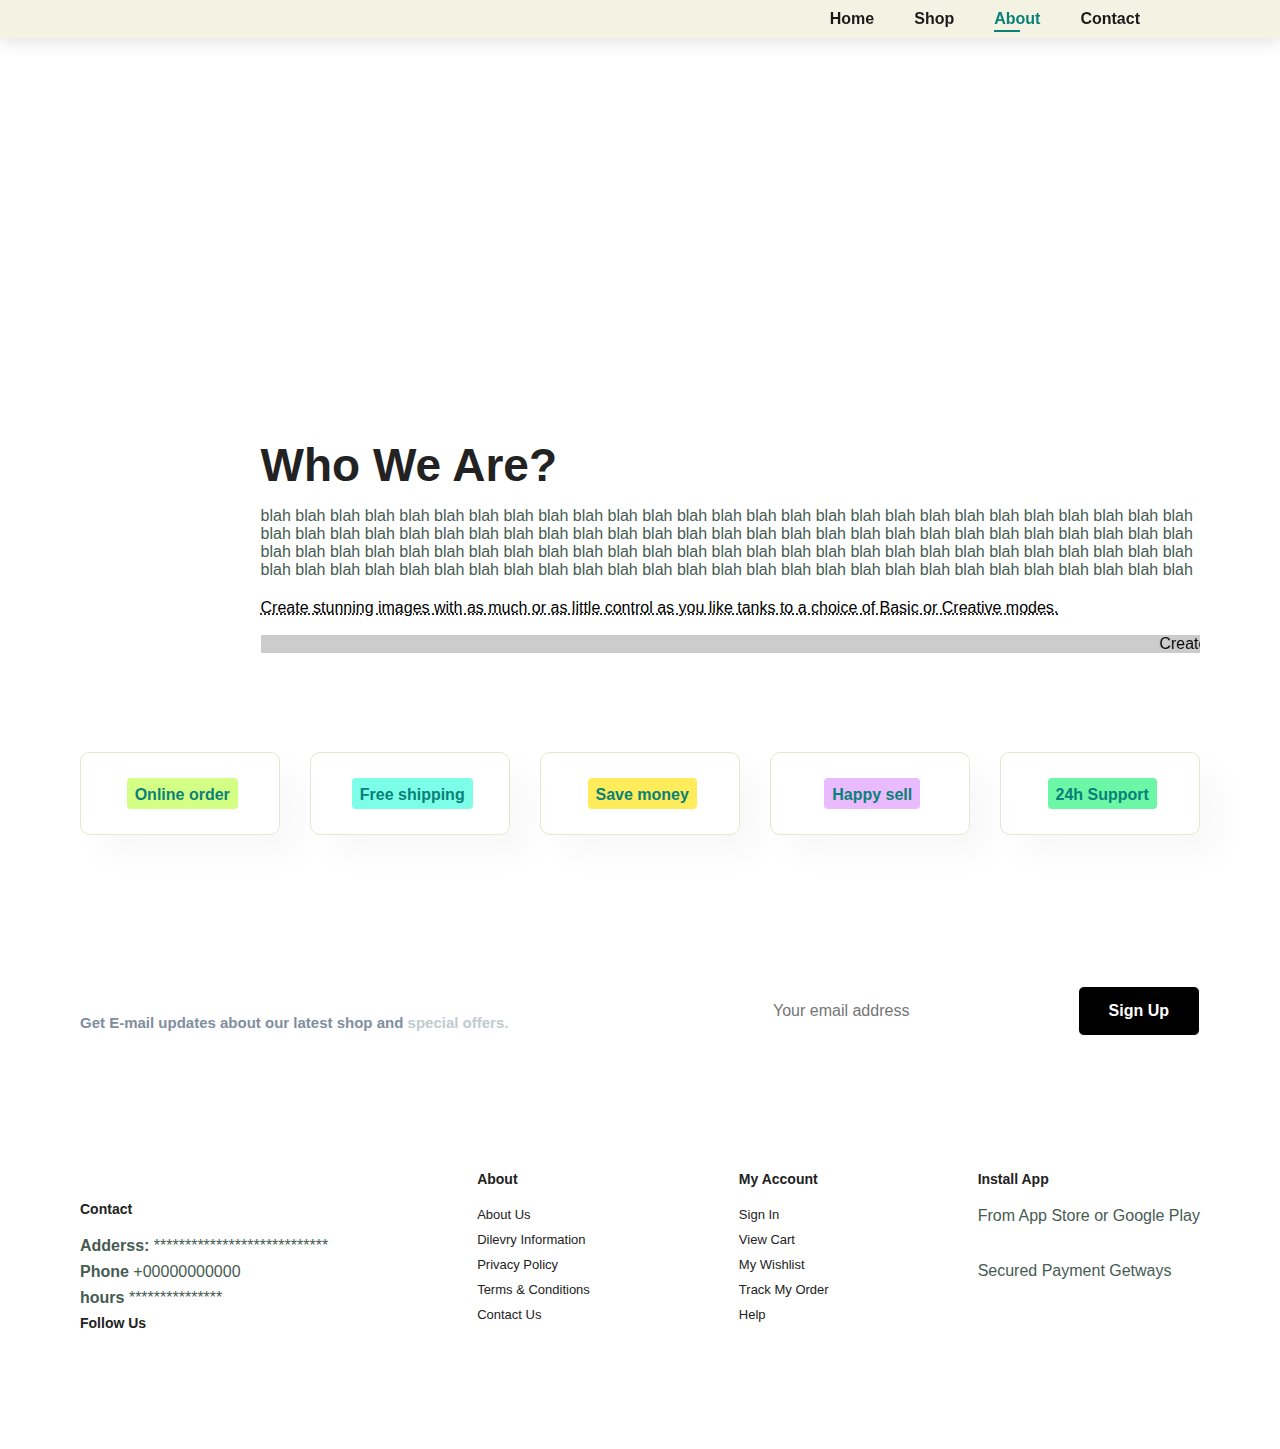
==== about.html @ 21dbde43 "Add files via upload" ====
<!DOCTYPE html>
<html lang="en">
<head>
    <meta charset="UTF-8">
    <meta http-equiv="X-UA-Compatible" content="IE=edge">
    <meta name="viewport" content="width=device-width, initial-scale=1.0">
    <link rel="stylesheet" href="style.css">
    <link rel="icon" href="D:\yassin\coding\code3\logo.png">
    <link rel="stylesheet" href="https://cdnjs.cloudflare.com/ajax/libs/font-awesome/6.4.2/css/all.min.css" integrity="sha512-z3gLpd7yknf1YoNbCzqRKc4qyor8gaKU1qmn+CShxbuBusANI9QpRohGBreCFkKxLhei6S9CQXFEbbKuqLg0DA==" crossorigin="anonymous" referrerpolicy="no-referrer" />
    <title>Cube Store</title>
</head>
<body>

    <section id="header">
        <a href="#"><img src="D:\yassin\coding\code3\logo.png" class="logo" alt=""></a>
        <div>
            <ul id="navbar">
                <li><a href="index.html">Home</a></li>
                <li><a href="shop.html">Shop</a></li>
                <li><a class="active"  href="about.html">About</a></li>
                <li><a href="contact.html">Contact</a></li>
                <li class="lag"><a href="cart.html"><i class="fa-solid fa-bag-shopping"></i></a></li>
                <a href="#" id="close"><i class="fa-solid fa-xmark"></i></a>
            </ul>
        </div>
        <div id="mobile">
            <a href="cart.html"><i class="fa-solid fa-bag-shopping cart"></i></a>
            <i class="fa-solid fa-bars" id="bar"></i>
        </div>
    </section>

    <section id="page-header1" class="about-header">
        <h2>#Know Us</h2>
    </section>
    <section id="about-head" class="section-p1">
        <img src="D:/yassin/coding/code3/f6.jpg" alt="">
        <div>
            <h2>Who We Are?</h2>
            <p>blah blah blah blah blah blah blah blah blah blah blah 
                blah blah blah blah blah blah blah blah blah blah blah blah
                blah blah blah blah blah blah blah blah blah blah blah blah blah 
                blah blah blah blah blah blah blah blah blah blah blah 
                blah blah blah blah blah blah blah blah blah blah blah blah
                blah blah blah blah blah blah blah blah blah blah blah blah blah 
                blah blah blah blah blah blah blah blah blah blah blah 
                blah blah blah blah blah blah blah blah blah blah blah blah
                blah blah blah blah blah blah blah blah blah blah blah blah blah</p>

                <abbr title="">Create stunning images with as much or as little control as you
                     like tanks to a choice of Basic or Creative modes.</abbr>

                     <br><br>
                     <marquee bgcolor="#ccc" width="100%" loop="-1" scrollamount="5">
                        Create stunning images with as much or as little control as you
                        like tanks to a choice of Basic or Creative modes.</marquee>
        </div>
    </section>
    <section id="feature" class="section-p1">
        <div class="fe-box">
            <img src="D:\yassin\coding\code3\f1.png" alt="" width="170px">
            <h6>Online order</h6>
        </div>
        <div class="fe-box">
            <img src="D:\yassin\coding\code3\f2.png" alt="" width="170px">
            <h6>Free shipping</h6>
        </div>
        <div class="fe-box">
            <img src="D:\yassin\coding\code3\f3.png" alt="" width="170px">
            <h6>Save money</h6>
        </div>
        <div class="fe-box">
            <img src="D:\yassin\coding\code3\f4.png" alt="" width="170px">
            <h6>Happy sell</h6>
        </div>
        <div class="fe-box">
            <img src="D:\yassin\coding\code3\f5.jpg" alt="" width="170px">
            <h6>24h Support</h6>
        </div>
    </section>
    <section id="newsletter" class="section-p1 section-m1">
        <div class="newstext">
            <h4>Sign Up For Newsletters</h4>
            <p>Get E-mail updates about our latest shop and <span>special offers.</span></p>
        </div>
        <div class="form">
            <input type="email" placeholder="Your email address">
            <button class="normal">Sign Up</button>
        </div>
    </section>

    <footer class="section-p1">
        <div class="col">
            <img class="logo" src="D:/yassin/coding/code3/logo.png" alt="" width="50px">
            <h4>Contact</h4>
            <p><strong>Adderss:</strong> ****************************</p>
            <p><strong>Phone</strong> +00000000000</p>
            <P><strong>hours</strong> ***************</P>
            <div class="follow">
                <h4>Follow Us</h4>
                <div class="icon">
                    <i class="fa-brands fa-facebook"></i>
                    <i class="fa-brands fa-instagram"></i>
                    <i class="fa-brands fa-twitter"></i>
                    <i class="fa-brands fa-youtube"></i>
                    <i class="fa-brands fa-pinterest"></i>
                </div>
            </div>
        </div>
        <div class="col">
            <h4>About</h4>
            <a href="#">About Us</a>
            <a href="#">Dilevry Information</a>
            <a href="#">Privacy Policy</a>
            <a href="#">Terms & Conditions</a>
            <a href="#">Contact Us</a>
        </div>
        <div class="col">
            <h4>My Account</h4>
            <a href="#">Sign In</a>
            <a href="#">View Cart</a>
            <a href="#">My Wishlist</a>
            <a href="#">Track My Order</a>
            <a href="#">Help</a>
        </div>
        <div class="col install">
            <h4>Install App</h4>
            <p>From App Store or Google Play</p>
            <div class="row">
                <img src="D:/yassin/coding/code3/pay/app.png" alt="" width="150px">
                <img src="D:/yassin/coding/code3/pay/play.png" alt="" width="150px">
            </div>
            <p>Secured Payment Getways</p>
            <img src="D:/yassin/coding/code3/pay/pay.png" alt="" width="200px">
        </div>
    </footer>
 <script src="script.js"></script>
</body>
</html>
---- style.css ----
@import url('https://fonts.googleapis.com/css?family=Poppins:400,500,600,700&display=swap');
*{
  margin: 0;
  padding: 0;
  box-sizing: border-box;
  font-family: 'Spartan', sans-serif;
}
:root{
  --bg06:  linear-gradient(45deg,rgb(14, 90, 107),rgb(50, 107, 12));
}
h1{
  font-size: 50px;
  line-height: 64px;
  color: #222;
}
h2{
  font-size: 46px;
  line-height: 54px;
  color: #222;
}
h4{
  font-size: 20px;
  color: #222;
}
h6{
  font-weight: 700;
  font-size: 16px;
}
p{
  font-size: 16px;
  color: #465b52;
  margin: 15px 0 20px 0;
}
.section-p1{
  padding: 40px 80px;
}
.section-m1{
  margin: 40px 0;
}
body{
  width: 100%;
}
button.normal{
  font-size: 16px;
  font-weight: 700;
  padding: 15px 30px;
  color: #000;
  background: #fff;
  border-radius: 6px;
  border: none;
  outline: none;
  cursor: pointer;
  transition: .3s ;
}
button.white{
  font-size: 11px;
  font-weight: 500;
  padding: 11px 20px;
  color: #000;
  background-color: transparent;
  border-radius: 6px;
  border: 1px solid #000;
  outline: none;
  cursor: pointer;
  transition: .2s ;
}
#header a img{
  width: 60px;
}
#header{
  display: flex;
  align-items: center;
  justify-content: space-between;
  padding: 10px 80px;
  background-color: #f3f2e3;
  box-shadow: 0 5px 15px rgba(0,0,0,0.1);
  z-index: 999;
  position: sticky;
  top: 0;
  left: 0;
}
#navbar{
  display: flex;
  align-items: center;
  justify-content: center;
}
#navbar li{
  list-style: none;
  padding: 0 20px;
  position: relative;
}
#navbar li a{
  text-decoration: none;
  font-size: 16px;
  font-weight: 700;
  color: #1a1a1a;
  transition: .3s ease;
}
#navbar li a:hover,
#navbar li a.active{
  color: #088178;
}
#navbar li a.active::after,
#navbar li a:hover::after{
  content: "";
  width: 30%;
  height: 2px;
  bottom: -4px;
  position: absolute;
  background: #088178;
  left: 20px;
}
#mobile{
  display: none;
  align-items: center;
}
#close{
  display: none;
}

#hero{
  display: flex;
  flex-direction: column;
  align-items: flex-start;
  justify-content: center;
  padding: 0 80px;
  background-position: top 15% right 0;
  background-size: cover;
  height: 90vh;
  width: 100%;
  background-image: url("D:/yassin/coding/code3/bg.jpg") ;
}
#hero h4 {
  padding-bottom: 15px;
}
#hero h1{
  color: #088178;
}
#hero button{
  background-image: url("D:/yassin/coding/code3/btn.png");
  background-color: transparent;
  background-size: cover;
  color: #088178;
  border: 0;
  padding: 14px 80px 14px 65px;
  font-size: 15px;
  font-weight: 700;
  cursor: pointer;
}
#feature{
  display: flex;
  align-items: center;
  justify-content: space-between;
  flex-wrap: wrap;
}
#feature .fe-box{
  width: 200px;
  text-align: center;
  padding: 25px 15px;
  box-shadow: 20px 20px 34px rgba(0,0,0,0.03);
  border: 1px solid #e6e7cc;
  border-radius: 10px;
  margin: 15px 0;
  transition: .3s;
}
#feature .fe-box img{
  width: 100%;
  margin-bottom: 10px;
}
#feature .fe-box:hover{
  box-shadow: 10px 10px 54px rgba(70,62,221,0.2);
}
#feature .fe-box h6{
  display: inline-block;
  padding: 9px 8px 6px 8px;
  line-height: 1;
  border-radius: 4px;
  color: #088178;
  background-color: #d4ff85;
}
#feature .fe-box:nth-child(2) h6{
  background-color: #7cfee8;
}
#feature .fe-box:nth-child(3) h6{
  background-color: #ffec5a;
}
#feature .fe-box:nth-child(4) h6{
  background-color: #eabafe;
}
#feature .fe-box:nth-child(5) h6{
  background-color: #6bf7a5;
}
#product1{
  text-align: center;
}
#product1 .pro-container{
  display: flex;
  justify-content: space-between;
  padding: 20px;
  flex-wrap: wrap;
}
#product1 .pro{
  position: relative;
  cursor: pointer;
  width: 23%;
  min-width: 250px;
  padding: 10px 12px;
  border: 1px solid #e6e7cc;
  border-radius: 25px;
  box-shadow: 20px 20px 34px rgba(0,0,0,0.03);
  margin: 15px 0;
  transition: .3s ease;
}
#product1 .pro:hover{
  box-shadow: 20px 20px 34px rgba(0,0,0,0.1);
}
#product1 .pro img{
  width: 100%;
  border-radius: 20px;
}
#product1 .pro .des{
  text-align: start;
  padding: 10px 0;
}
#product1 .pro .des span{
  color: #606063;
  font-size: 13px;
}
#product1 .pro .des h5{
  padding-top: 10px;
  color: #1a1a1a;
  font-size: 15px;
}
#product1 .pro .des i{
  font-size: 14px;
  color: #f4ae3d;
}
#product1 .pro .des h4{
  font-size: 20px;
  padding-top: 7px;
  font-weight: 700;
  color: #088178;
}
#product1 .pro .cart{
  width: 40px;
  height: 40px;
  line-height: 40px;
  position: absolute;
  right: 10px;
  bottom: 20px;
  border-radius: 50px;
  color: #088178;
  background-color: #d4e2ac;
  border: 1px solid #e6e7cc;
}
#banner{
  display: flex;
  flex-direction: column;
  justify-content: center;
  align-items: center;
  text-align: center;
  background-image: url("D:/yassin/coding/code3/banners/b1.jpg");
  background-position: center;
  background-repeat: no-repeat;
  background-size: cover;
  width: 100%;
  height: 40vh;
}
#banner h4{
  color: #fff;
  font-size: 18px;
}
#banner h2 {
  color: #fff;
  font-size: 35px;
  padding: 10px 0;
}
#banner h2 span{
  color: #de9a34;
}
#banner button{
  transition: .3s;
}
#banner button:hover{
  background:  linear-gradient(45deg,rgb(14, 90, 107),rgb(50, 107, 12));
  color: #fff;
}
#sm-banner{
  display: flex;
  justify-content: space-between;
  flex-wrap: wrap;
}
#sm-banner .banner-box{
  display: flex;
  flex-direction: column;
  justify-content: center;
  align-items: flex-end;
  background-image: url("D:/yassin/coding/code3/banners/b2.jpg");
  background-position: center;
  background-repeat: no-repeat;
  background-size: cover;
  min-width: 580px;
  height: 50vh;
  padding: 30px;
  border-radius: 10px;
}
#sm-banner .banner-box:nth-child(2){
  background-image: url("D:/yassin/coding/code3/banners/b3.jpg");
  align-items: flex-start;
}
#sm-banner .banner-box:nth-child(2) h4,
#sm-banner .banner-box:nth-child(2) h2{
  color: rgb(118, 124, 124);
}
#sm-banner .banner-box:nth-child(2) button{
  color: #fff;
  border: 1px solid #fff;
}
#sm-banner .banner-box:nth-child(2):hover button{
  background-color: rgb(118, 124, 124);
}
#sm-banner h4{
  color: rgb(55, 86, 88);
  font-size: 25px;
  font-weight: 500;
}
#sm-banner h2{
  color: rgb(55, 86, 88);
  font-size: 35px;
  font-weight: 900;
}
#sm-banner .banner-box:hover button{
  background-color: rgb(51, 140, 143);
  color: #fff;
  border:1px solid #fff;
  scale:1.1 ;
}
#sm-banner .banner-box .text{
  text-align: start;
}
#newsletter{
  display: flex;
  flex-wrap: wrap;
  justify-content: space-between;
  align-items: center;
  background-image: url("D:/yassin/coding/code3/banners/b4.jpg");
  background-repeat: no-repeat;
  background-size: cover;
  background-position: 20% 30%;
}
#newsletter h4{
  font-size: 25px;
  font-weight: 700;
  color: #fff;
}
#newsletter p{
  font-size: 15px;
  font-weight: 600;
  color: #818ea0;
}
#newsletter p span{
  color: rgb(194, 203, 205);
}
#newsletter .form{
  display: flex;
  width: 40%;
}
#newsletter input{
  height: 3.125rem;
  padding: 0 1.25em;
  font-size: 16px;
  width: 100%;
  border: 1px solid transparent;
  outline: none;
  border-radius: 6px;
  transition: .3s ease;
}
#newsletter input:focus{
  background-color: rgb(205, 210, 211);
}
#newsletter button{
  background-color: #000;
  color: #fff;
  border: 1px solid #fff;
  white-space: nowrap;
}
#newsletter button:hover{
  background-color: #fff;
  color: #000;
  border: 1px solid #000;
}
footer{
  display: flex ;
  flex-wrap: wrap;
  justify-content: space-between;
}
footer .col{
  display: flex;
  flex-direction: column;
  align-items: flex-start;
  margin-bottom: 20px;
}
footer .logo{
  margin-bottom: 30px;
}
footer h4{
  font-size: 14px;
  padding: 0 0 20px 0;
}
footer p{
  font-size: 13;
  margin: 0 0 8px 0;
}
footer a{
  font-size: 13px;
  color: #222;
  text-decoration: none;
  margin-bottom: 10px;
}
footer .follow{
  margin-bottom: 20px;
}
footer .follow i{
  color: #465b52;
  padding-right: 5px;
  cursor: pointer;
}
footer .install img{
  margin: 10px 0 15px 0;
}
footer .follow i:hover,
footer a:hover{
  color: #088178;
}

#page-header{
  background-image: url("D:/yassin/coding/code3/banners/b5.jpg");
  width: 100%;
  height: 40vh;
  background-size: cover;
  background-repeat: no-repeat;
  display: flex;
  justify-content: center;
  text-align: center;
  flex-direction: column;
  padding: 14px;
}
#page-header h2,
#page-header p{
  color: #fff;
  opacity: 0.7;
}
#pagination{
  text-align: center;
}
#pagination a{
  text-decoration: none;
  background-color:#958c62 ;
  padding: 15px 20px;
  color: #000;
  font-weight: 600;
  border-radius: 6px;
}
#pagination a i{
  font-size: 16px;
  font-weight: 600;
}
#prodetails{
  display: flex;
  margin-top: 20px;
}
#prodetails .single-pro-image{
  width: 40%;
  margin-right: 50px;
}
.small-image-group{
  display: flex;
  justify-content: space-between;
}
.small-image-col{
  flex-basis: 24%;
  cursor: pointer;
}
#prodetails .single-pro-details{
  width: 50%;
  padding-top: 30px;
}
#prodetails .single-pro-details h4{
  padding: 40px 0 20px 0;
}
#prodetails .single-pro-details h2{
  font-size: 26px;
}
#prodetails .single-pro-details select{
  display: block;
  padding: 5px 10px;
  margin-bottom: 10px;
}
#prodetails .single-pro-details input{
  width: 50px;
  height: 47px;
  padding-left: 10px;
  font-size: 16px;
  margin-right: 10px;
}
#prodetails .single-pro-details input:focus{
  outline: none;
}
#prodetails .single-pro-details button{
  background-color: #958c62;
}
#prodetails .single-pro-details span{
  line-height: 25px;
}
#page-header1 {
  background-image: url("D:/yassin/coding/code3/banners/b6.jpg");
  width: 100%;
  height: 40vh;
  background-position: center;
  background-size: cover;
  background-repeat: no-repeat;
  display: flex;
  justify-content: center;
  text-align: center;
  flex-direction: column;
  padding: 14px;
}
#page-header1 h2{
  color: #fff;
  opacity: 0.7;
}
#about-head{
  display: flex;
  align-items: center;
}
#about-head img{
  width: 50%;
  height: auto;
}
#about-head div{
  padding-left: 40px;
}
#page-header2{
  background-image: url("D:/yassin/coding/code3/banners/b7.jpg");
  width: 100%;
  height: 40vh;
  background-position: center;
  background-size: cover;
  background-repeat: no-repeat;
  display: flex;
  justify-content: center;
  text-align: center;
  flex-direction: column;
  padding: 14px;
}
#page-header2 h2,
#page-header2 p{
  color: #fff;
  opacity: 0.7;
}
#contact-details{
  display: flex;
  align-items: center;
  justify-content: space-between;
}
#contact-details .details{
  width: 40%;
}
#contact-details .details span,
#form-details form span{
  font-size: 12px;
}
#contact-details .details h2,
#form-details form h2{
  font-size: 26px;
  line-height: 35px;
  padding: 20px 0;
}
#contact-details .details h3{
  font-size: 16px;
  padding-bottom: 15px;
}
#contact-details .details li {
  list-style: none;
  display: flex;
  padding: 10px 0;
}
#contact-details .details li i{
  font-size: 16px;
  padding-right: 22px;
  color: #958c62;
}
#contact-details .details li p{
  margin: 0;
  font-size: 14px;
}
#contact-details .map{
  width: 55%;
  height: 400px;
}
#contact-details .map iframe{
  width: 100%;
  height: 100%;
}
#form-details{
  display: flex;
  justify-content: space-between;
  margin: 30px;
  padding: 80px;
  border: 1px solid #e0e0e0;
}
#form-details form{
  width: 65%;
  display: flex;
  align-items: flex-start;
  flex-direction: column;
}
#form-details form input,
#form-details form textarea{
  width: 100%;
  padding: 12px 15px;
  margin-bottom: 20px;
  outline: none;
  border: 1px solid #e0e0e0;
}
#form-details form button{
  background-color: #958c62;
}
#form-details #user div{
  padding-bottom: 25px;
  display: flex;
  align-items: flex-start;
}
#form-details #user div img{
  border-radius: 100px;
  width: 65px;
  object-fit: cover;
  margin-right: 15px;
}
#form-details #user div p{
  font-size: 13px;
  line-height: 25px;
  margin: 0;
}
#form-details #user div p span{
  color: #000;
  font-size: 16px;
  font-weight: 600;
  display: block;
}
@media (max-width:799px) {
  .section-p1{
    padding: 40px 40px;
  }
  #navbar{
    display: flex;
    flex-direction: column;
    align-items: flex-start;
    justify-content: flex-start;
    position: fixed;
    top: 0;
    right: -400px;
    height: 100vh;
    width: 300px;
    background-color: #f3f2e3;
    box-shadow: 0 40px 60px rgba(0,0,0,0.1);
    padding: 80px 0 0 10px;
    transition:all .3s;
  }

  #navbar.active{
    right: 0px;
  }
  #navbar li{
    margin-bottom: 25px;
  }
  #mobile{
    display: flex;
    align-items: center;
  }
  #mobile i{
    color: #1a1a1a;
    font-size: 24px;
    padding-left: 20px;
  }
  #close{
    display: block;
    position: absolute;
    top: 30px;
    left: 30px;
    font-size: 24px;
    color: #222;
  }
  .lag{
    display: none;
  }
  #hero{
    height: 70vh;
    padding: 0 80px;
    background-position: top 30% right 30%;
  }
  #feature{
    justify-content: center;
  }
  #feature .fe-box{
    margin: 15px 15px;
  }
  #product1 .pro-container{
    justify-content: center;
  }
  #product1 .pro{
    margin: 15px;
  }
  #banner{
    height: 25vh;
  }
  #sm-banner .banner-box{
    width: 100%;
    height: 30vh;
    margin: 10px 0;
    background-position:top;
  }
  #newsletter .form{
    width: 80%;
  }
  #form-details{
    padding: 40px;
  }
  #form-details form{
    width: 50%;
  }
}
@media (max-width:477px) {
  .section-p1{
    padding: 20px;
  }
  #header{
    padding: 10px 30px;
  }
  h1{
    font-size: 40px;
  }
  h2{
    font-size: 32px;
  }
  #hero{
    padding: 0 20px;
    background-position: 85%;
  }
  #feature{
    justify-content: space-between;
  }
  #feature .fe-box{
    width: 155px;
    margin:0 0 15px 0;
  }
  #product1 .pro{
    width: 100%;
  }
  #banner
  {
    height: 40vh;
  }
  #sm-banner .banner-box{
    height: 40vh;
  }
  #sm-banner .banner-box h2{
    width: 50%;
    margin: 0;
    padding: 0;
  }
  #newsletter{
    padding: 40px 20px;
  }
  #newsletter .form{
    width: 100%;
  }
  #prodetails{
    display: flex;
    flex-direction: column;
  }
  #prodetails .single-pro-image{
    width: 100%;
    margin-right: 0px;
  }
  #prodetails .single-pro-details{
    width: 100%;
    
  }
  #about-head{
    flex-direction: column;
  }
  #about-head img{
    width: 100%;
    margin-bottom: 20px;
  }
  #about-head div{
    padding-left: 0px;
  }
  #contact-details{
    flex-direction: column;
  }
  #contact-details .details{
    width: 100%;
    margin-bottom: 30px;
  }
  #contact-details .map{
    width: 100%;
  }
  #form-details {
    flex-wrap: wrap;
    margin: 10px;
    padding: 30px 10px;
  }
  #form-details form{
    width: 100%;
    margin-bottom: 30px;
  }
}
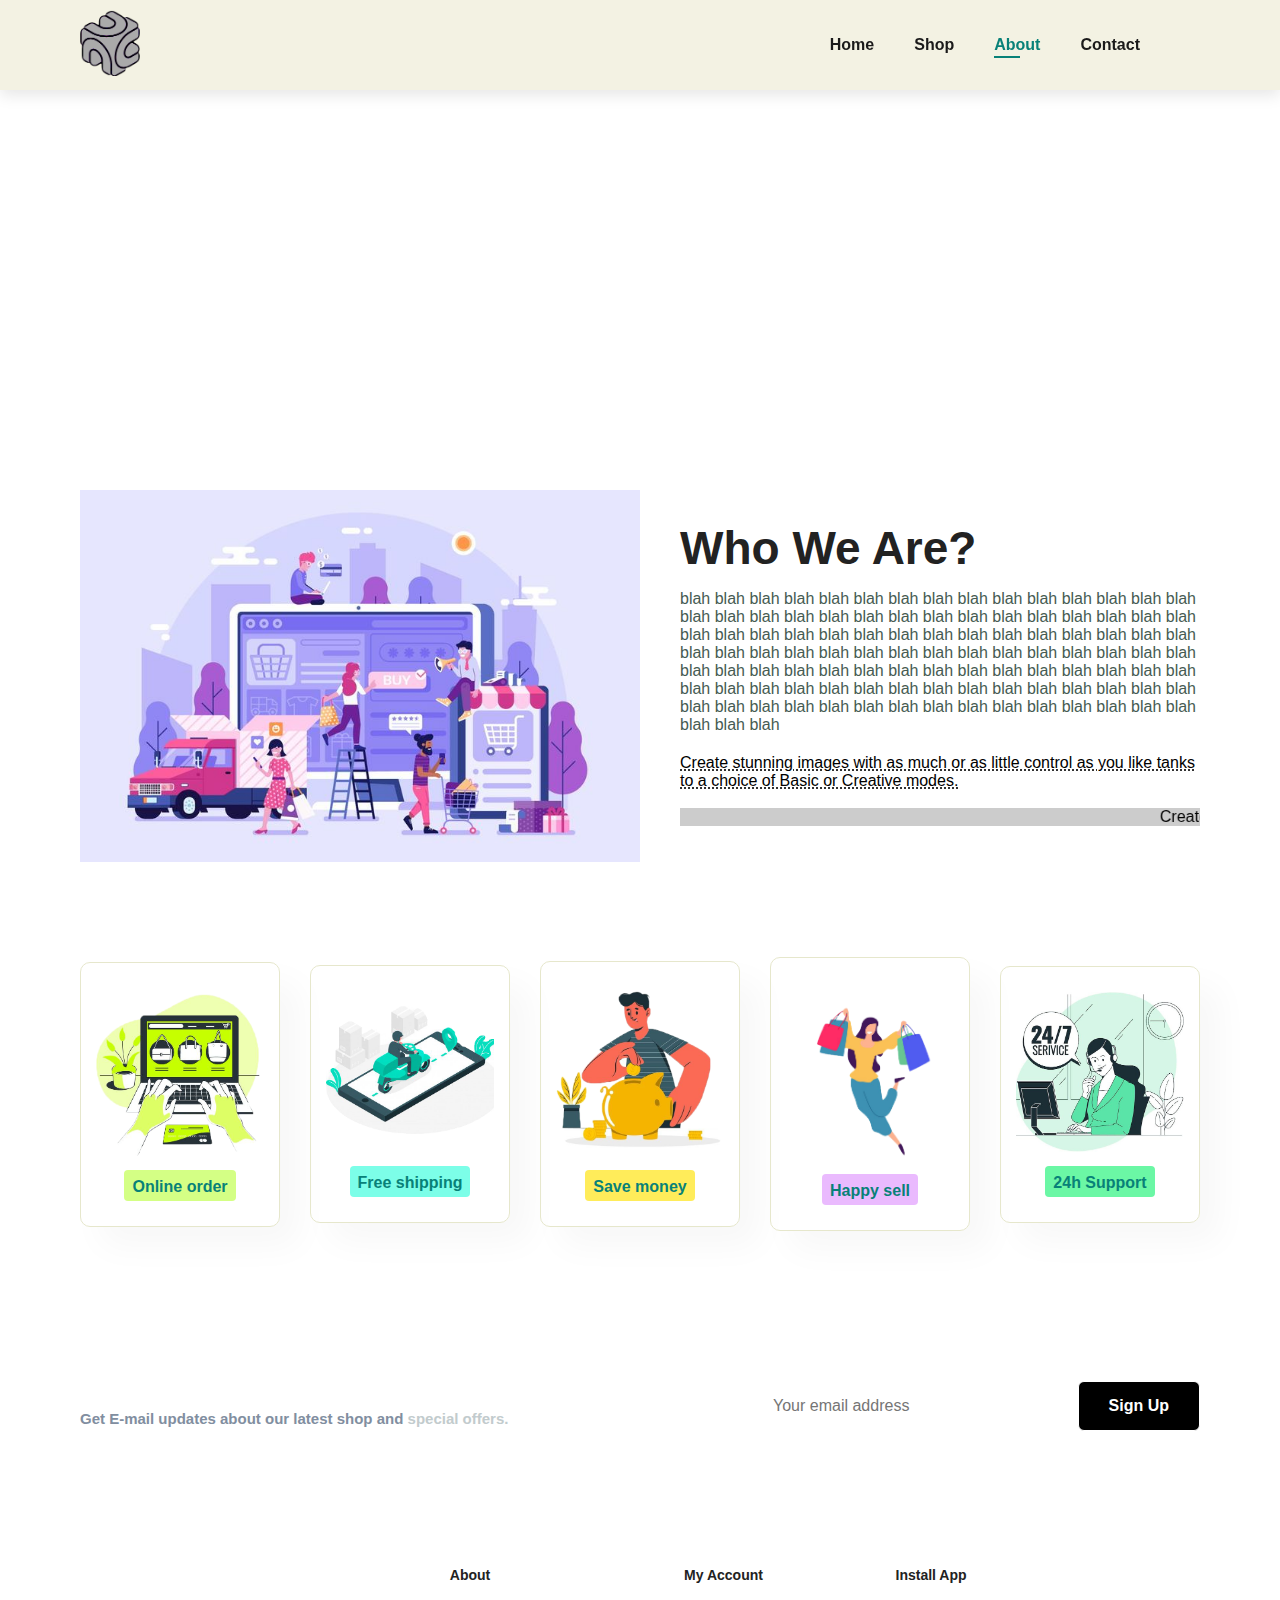
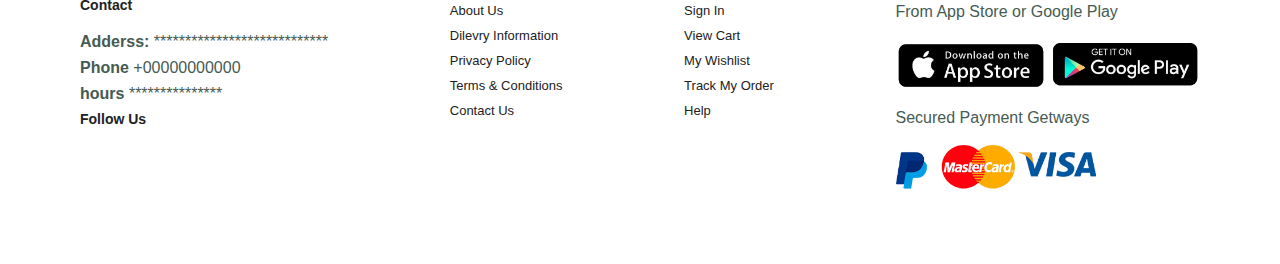
==== commit 8c332389: "Update about.html" ====
--- a/about.html
+++ b/about.html
@@ -5,14 +5,14 @@
     <meta http-equiv="X-UA-Compatible" content="IE=edge">
     <meta name="viewport" content="width=device-width, initial-scale=1.0">
     <link rel="stylesheet" href="style.css">
-    <link rel="icon" href="D:\yassin\coding\code3\logo.png">
+    <link rel="icon" href="logo.png">
     <link rel="stylesheet" href="https://cdnjs.cloudflare.com/ajax/libs/font-awesome/6.4.2/css/all.min.css" integrity="sha512-z3gLpd7yknf1YoNbCzqRKc4qyor8gaKU1qmn+CShxbuBusANI9QpRohGBreCFkKxLhei6S9CQXFEbbKuqLg0DA==" crossorigin="anonymous" referrerpolicy="no-referrer" />
     <title>Cube Store</title>
 </head>
 <body>
 
     <section id="header">
-        <a href="#"><img src="D:\yassin\coding\code3\logo.png" class="logo" alt=""></a>
+        <a href="#"><img src="logo.png" class="logo" alt=""></a>
         <div>
             <ul id="navbar">
                 <li><a href="index.html">Home</a></li>
@@ -33,7 +33,7 @@
         <h2>#Know Us</h2>
     </section>
     <section id="about-head" class="section-p1">
-        <img src="D:/yassin/coding/code3/f6.jpg" alt="">
+        <img src="f6.jpg" alt="">
         <div>
             <h2>Who We Are?</h2>
             <p>blah blah blah blah blah blah blah blah blah blah blah 
@@ -57,23 +57,23 @@
     </section>
     <section id="feature" class="section-p1">
         <div class="fe-box">
-            <img src="D:\yassin\coding\code3\f1.png" alt="" width="170px">
+            <img src="f1.png" alt="" width="170px">
             <h6>Online order</h6>
         </div>
         <div class="fe-box">
-            <img src="D:\yassin\coding\code3\f2.png" alt="" width="170px">
+            <img src="f2.png" alt="" width="170px">
             <h6>Free shipping</h6>
         </div>
         <div class="fe-box">
-            <img src="D:\yassin\coding\code3\f3.png" alt="" width="170px">
+            <img src="f3.png" alt="" width="170px">
             <h6>Save money</h6>
         </div>
         <div class="fe-box">
-            <img src="D:\yassin\coding\code3\f4.png" alt="" width="170px">
+            <img src="f4.png" alt="" width="170px">
             <h6>Happy sell</h6>
         </div>
         <div class="fe-box">
-            <img src="D:\yassin\coding\code3\f5.jpg" alt="" width="170px">
+            <img src="f5.jpg" alt="" width="170px">
             <h6>24h Support</h6>
         </div>
     </section>
@@ -126,13 +126,13 @@
             <h4>Install App</h4>
             <p>From App Store or Google Play</p>
             <div class="row">
-                <img src="D:/yassin/coding/code3/pay/app.png" alt="" width="150px">
-                <img src="D:/yassin/coding/code3/pay/play.png" alt="" width="150px">
+                <img src="pay/app.png" alt="" width="150px">
+                <img src="pay/play.png" alt="" width="150px">
             </div>
             <p>Secured Payment Getways</p>
-            <img src="D:/yassin/coding/code3/pay/pay.png" alt="" width="200px">
+            <img src="pay/pay.png" alt="" width="200px">
         </div>
     </footer>
  <script src="script.js"></script>
 </body>
-</html>+</html>
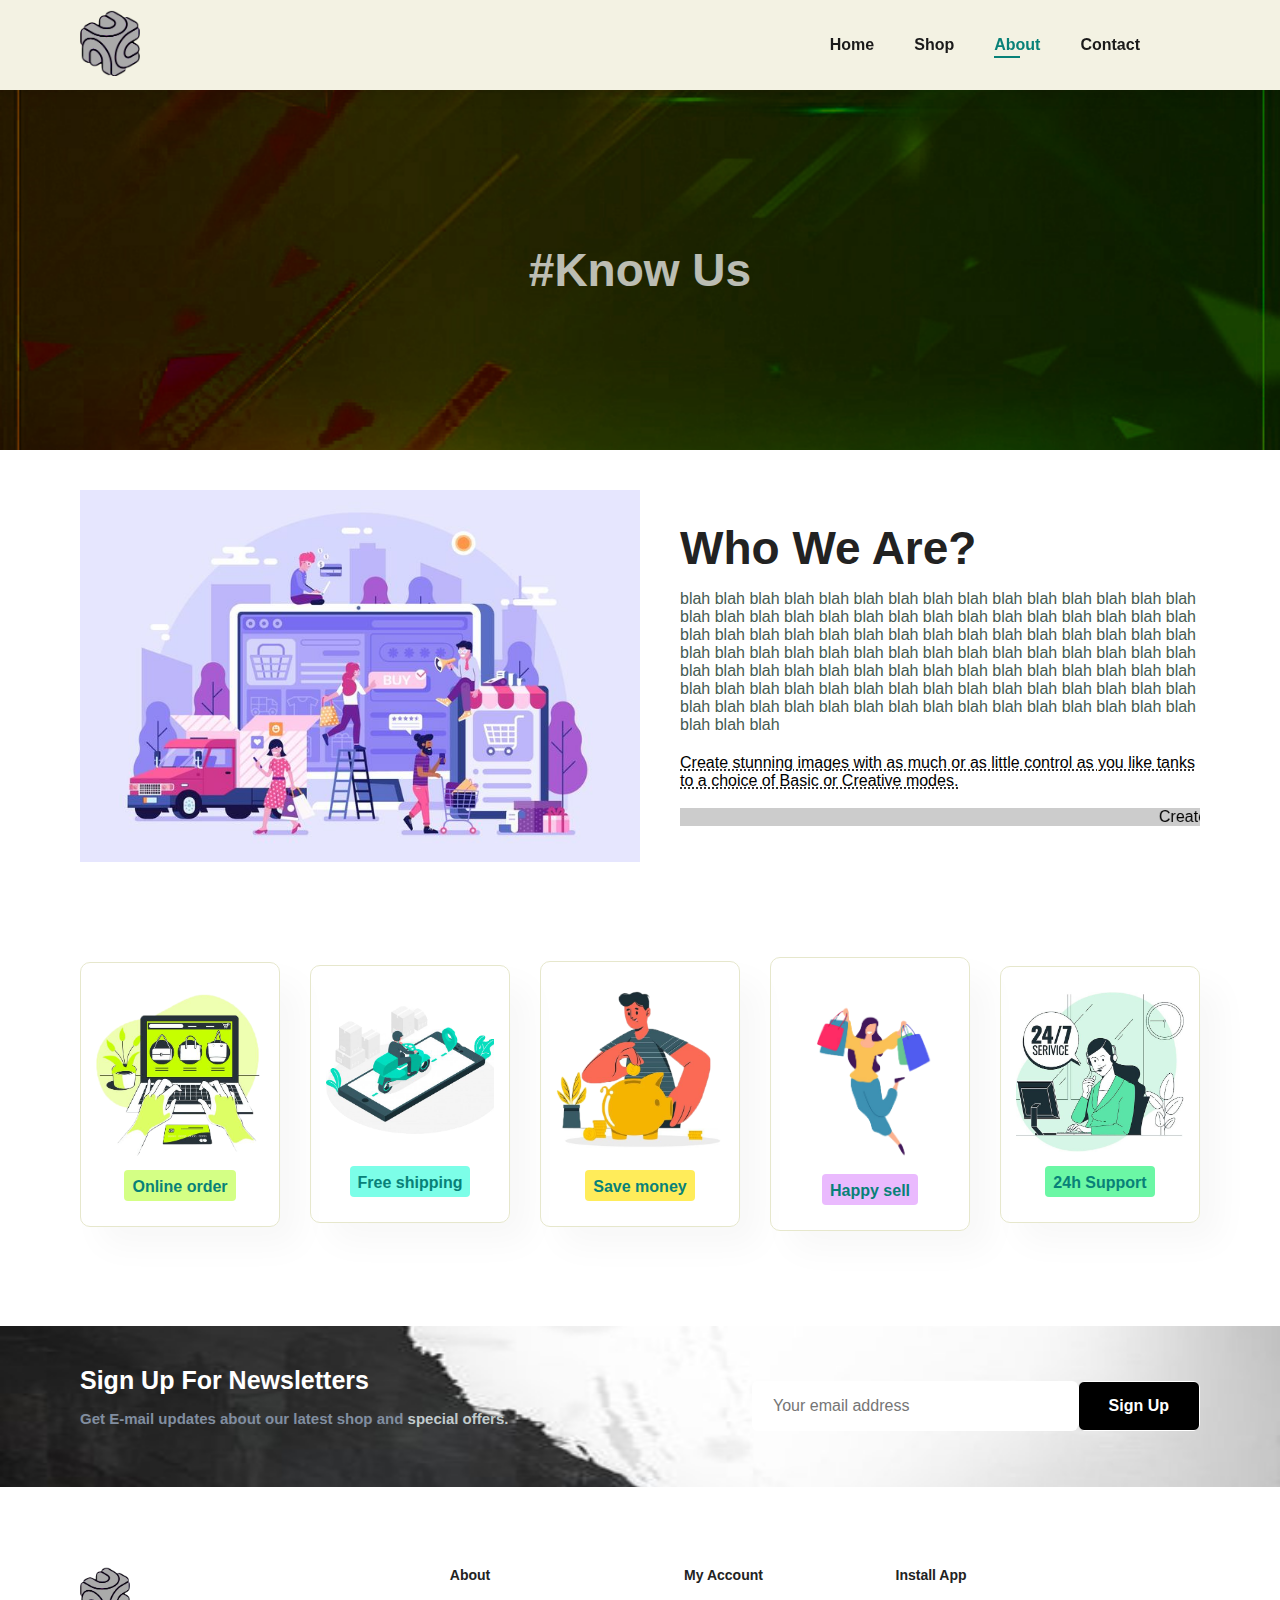
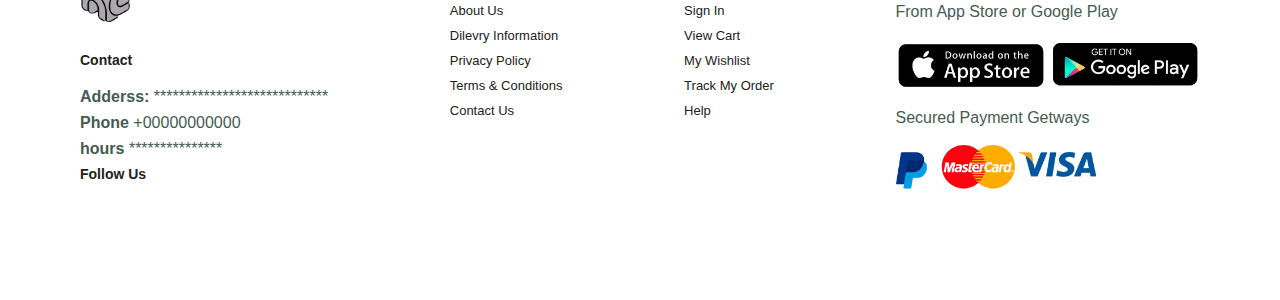
==== commit dcd0df33: "Update about.html" ====
--- a/about.html
+++ b/about.html
@@ -90,7 +90,7 @@
 
     <footer class="section-p1">
         <div class="col">
-            <img class="logo" src="D:/yassin/coding/code3/logo.png" alt="" width="50px">
+            <img class="logo" src="logo.png" alt="" width="50px">
             <h4>Contact</h4>
             <p><strong>Adderss:</strong> ****************************</p>
             <p><strong>Phone</strong> +00000000000</p>
--- a/style.css
+++ b/style.css
@@ -128,7 +128,7 @@
   background-size: cover;
   height: 90vh;
   width: 100%;
-  background-image: url("D:/yassin/coding/code3/bg.jpg") ;
+  background-image: url("bg.jpg") ;
 }
 #hero h4 {
   padding-bottom: 15px;
@@ -137,7 +137,7 @@
   color: #088178;
 }
 #hero button{
-  background-image: url("D:/yassin/coding/code3/btn.png");
+  background-image: url("btn.png");
   background-color: transparent;
   background-size: cover;
   color: #088178;
@@ -259,7 +259,7 @@
   justify-content: center;
   align-items: center;
   text-align: center;
-  background-image: url("D:/yassin/coding/code3/banners/b1.jpg");
+  background-image: url("banners/b1.jpg");
   background-position: center;
   background-repeat: no-repeat;
   background-size: cover;
@@ -295,7 +295,7 @@
   flex-direction: column;
   justify-content: center;
   align-items: flex-end;
-  background-image: url("D:/yassin/coding/code3/banners/b2.jpg");
+  background-image: url("banners/b2.jpg");
   background-position: center;
   background-repeat: no-repeat;
   background-size: cover;
@@ -305,7 +305,7 @@
   border-radius: 10px;
 }
 #sm-banner .banner-box:nth-child(2){
-  background-image: url("D:/yassin/coding/code3/banners/b3.jpg");
+  background-image: url("banners/b3.jpg");
   align-items: flex-start;
 }
 #sm-banner .banner-box:nth-child(2) h4,
@@ -343,7 +343,7 @@
   flex-wrap: wrap;
   justify-content: space-between;
   align-items: center;
-  background-image: url("D:/yassin/coding/code3/banners/b4.jpg");
+  background-image: url("banners/b4.jpg");
   background-repeat: no-repeat;
   background-size: cover;
   background-position: 20% 30%;
@@ -434,7 +434,7 @@
 }
 
 #page-header{
-  background-image: url("D:/yassin/coding/code3/banners/b5.jpg");
+  background-image: url("banners/b5.jpg");
   width: 100%;
   height: 40vh;
   background-size: cover;
@@ -513,7 +513,7 @@
   line-height: 25px;
 }
 #page-header1 {
-  background-image: url("D:/yassin/coding/code3/banners/b6.jpg");
+  background-image: url("banners/b6.jpg");
   width: 100%;
   height: 40vh;
   background-position: center;
@@ -541,7 +541,7 @@
   padding-left: 40px;
 }
 #page-header2{
-  background-image: url("D:/yassin/coding/code3/banners/b7.jpg");
+  background-image: url("banners/b7.jpg");
   width: 100%;
   height: 40vh;
   background-position: center;
